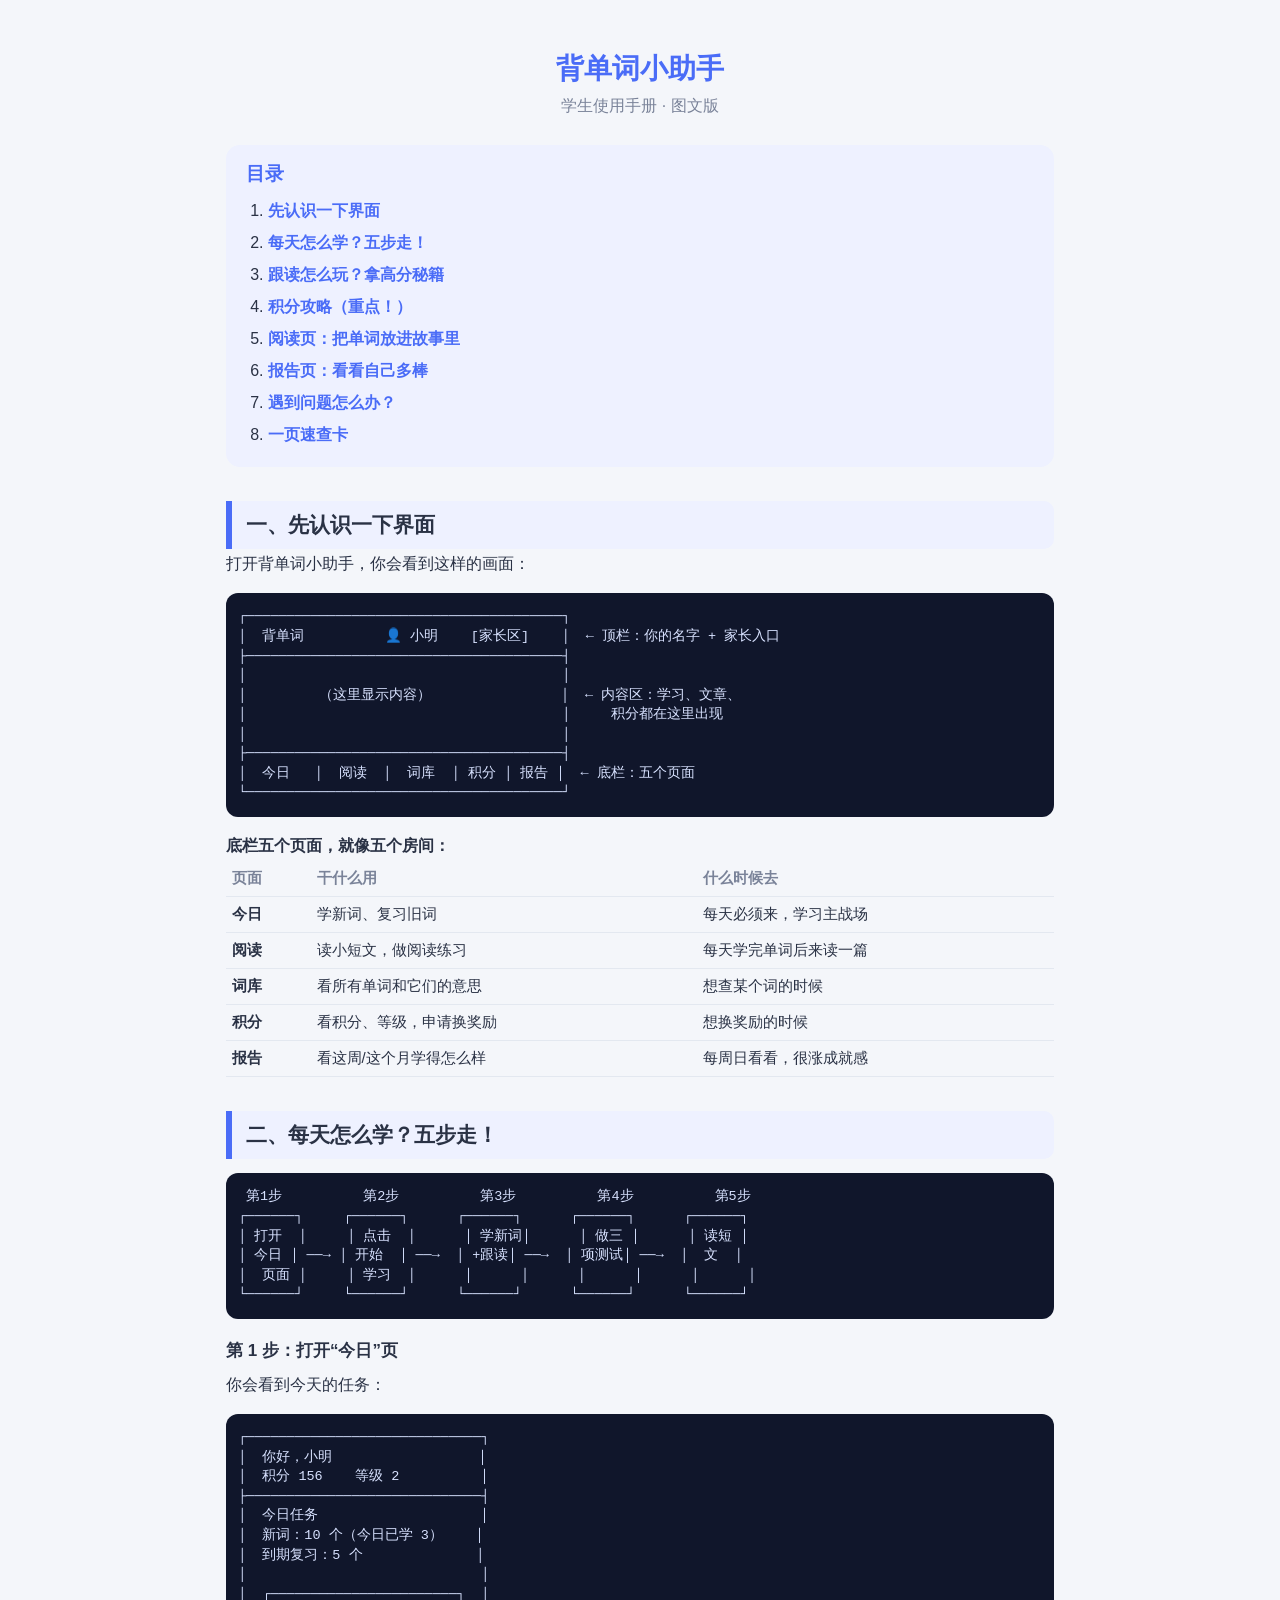
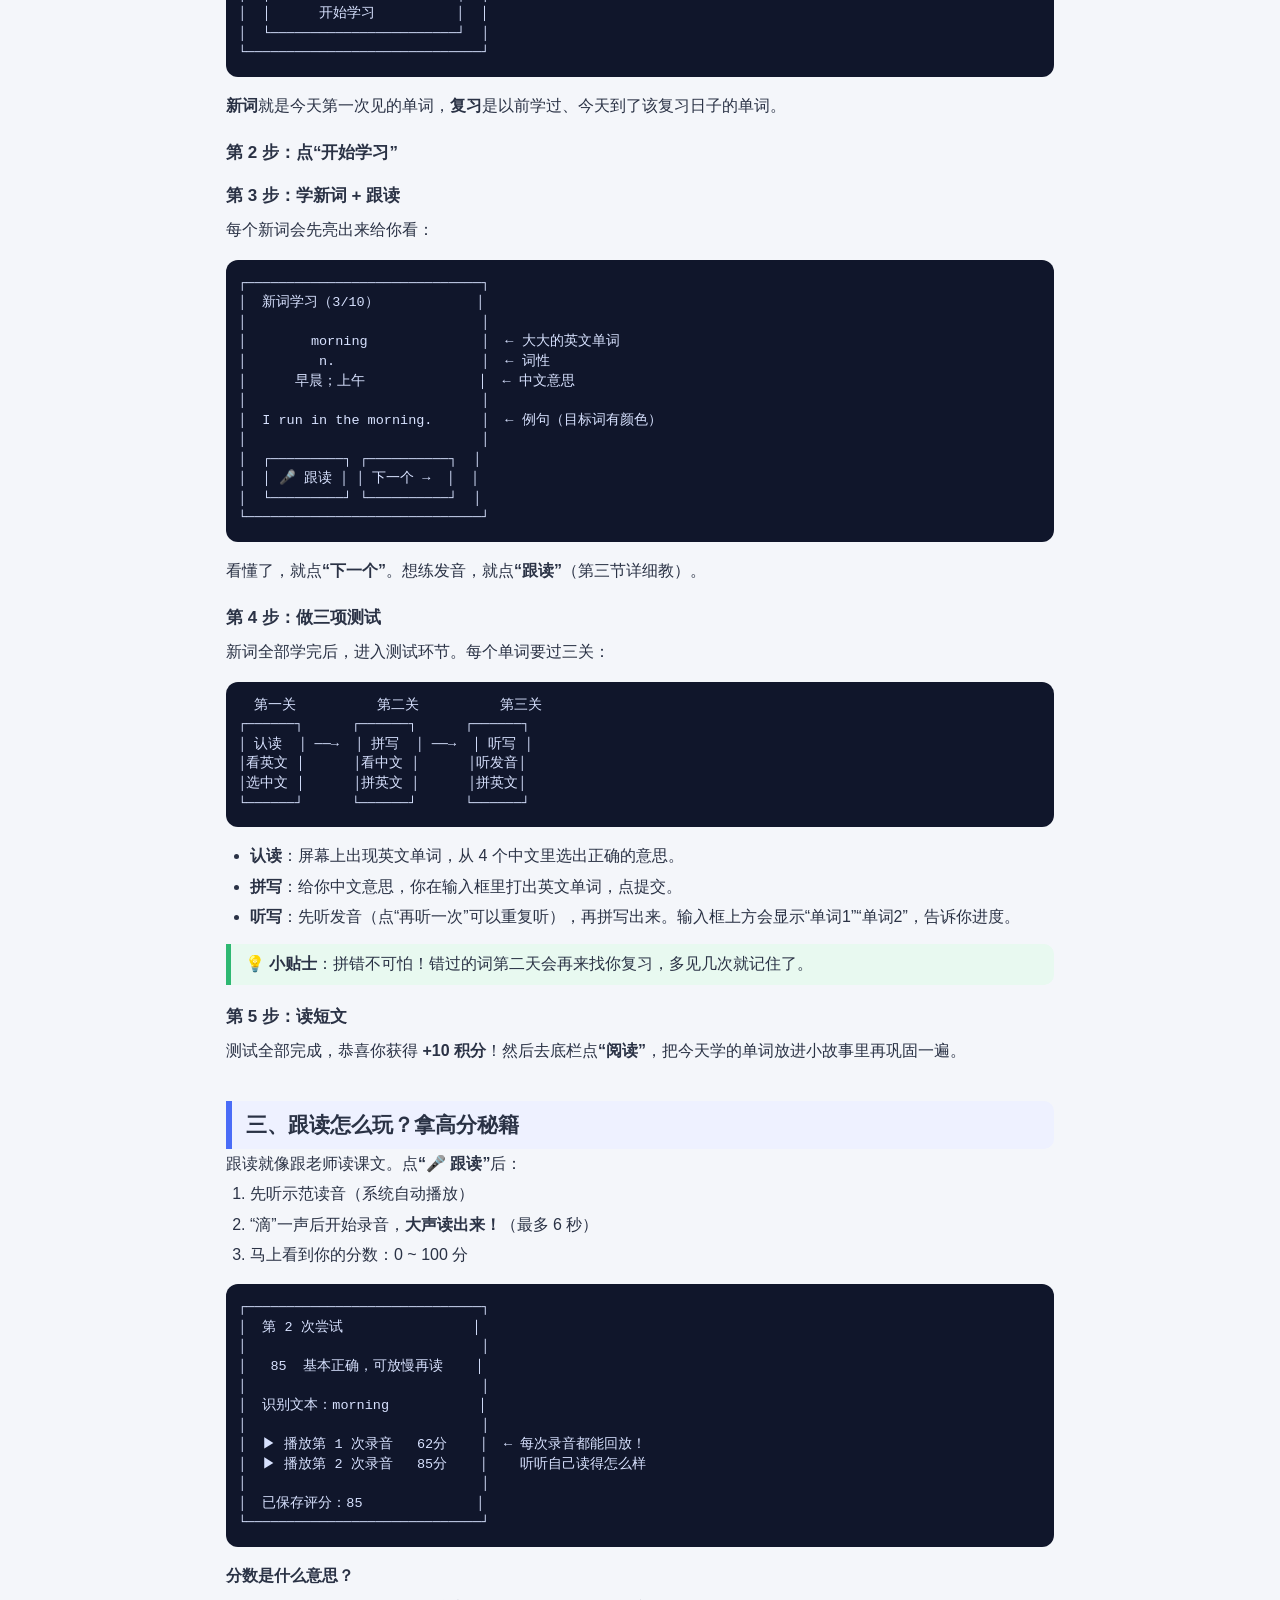
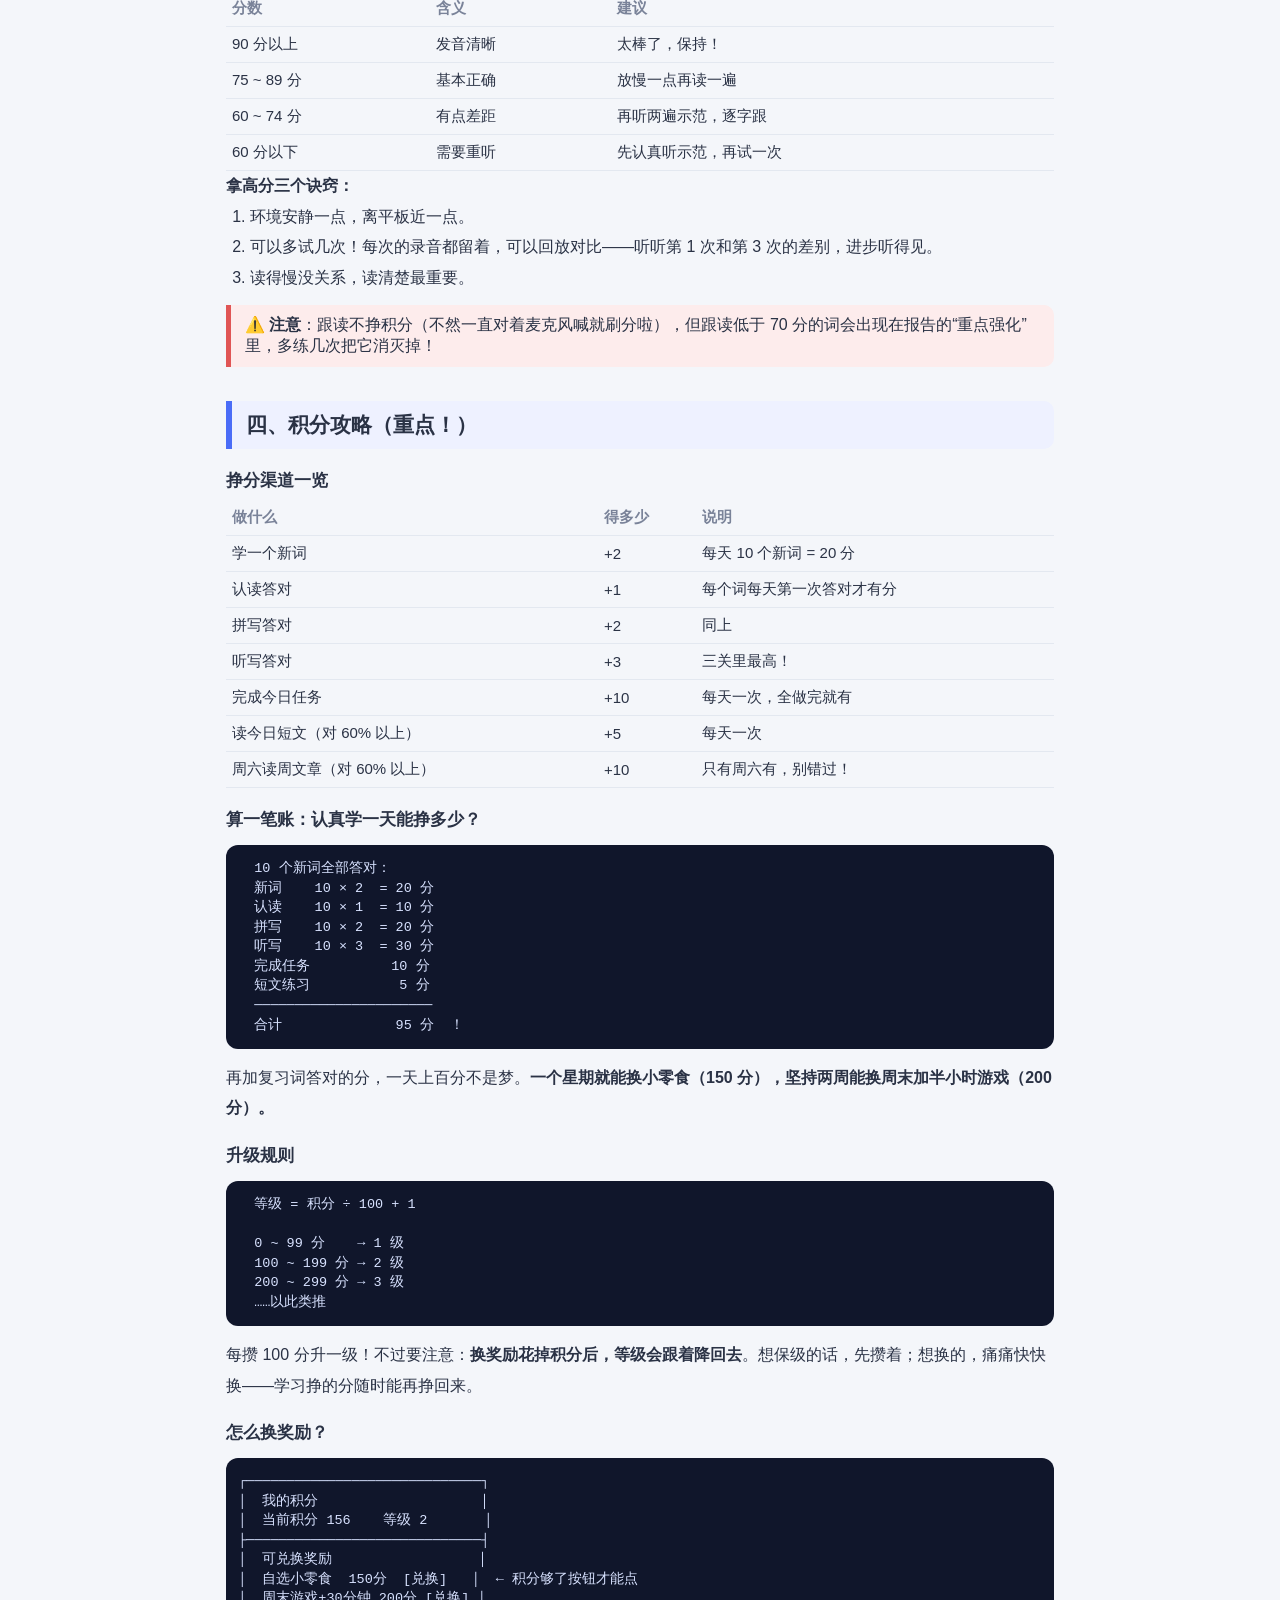
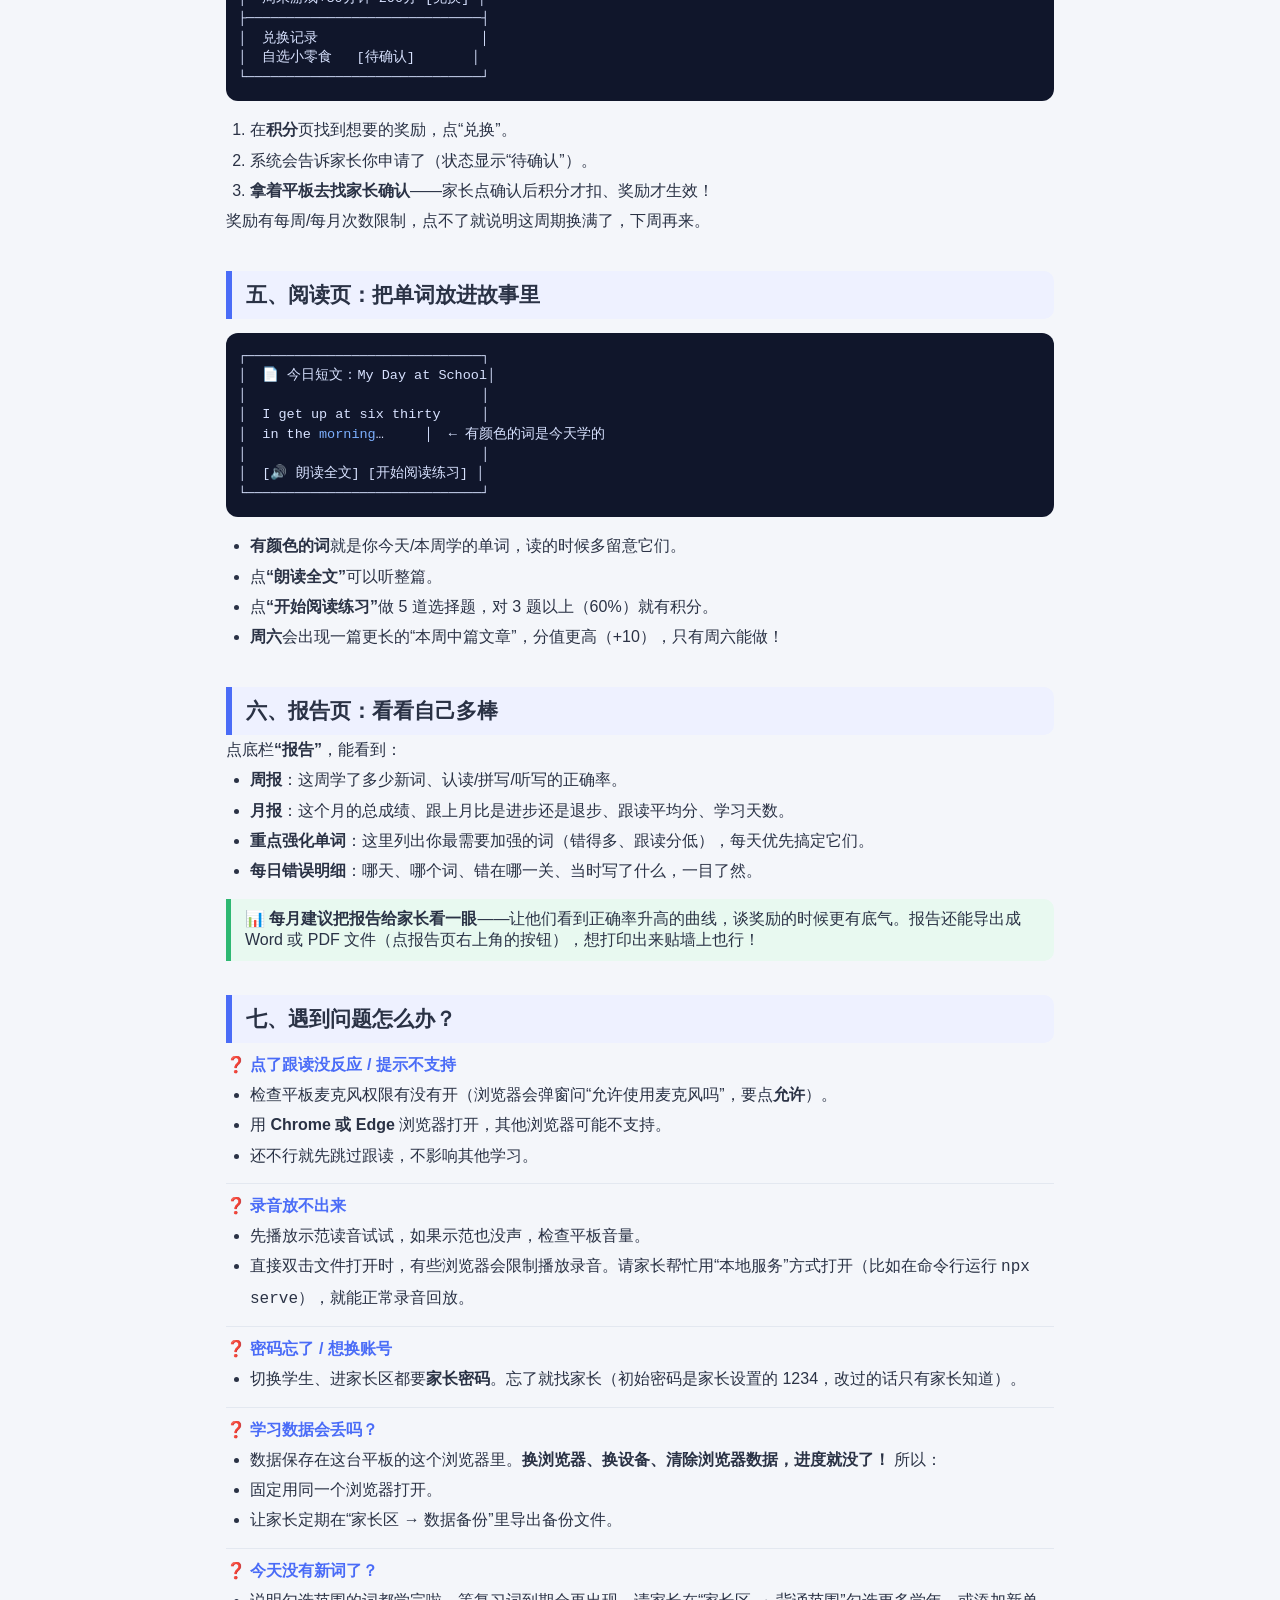
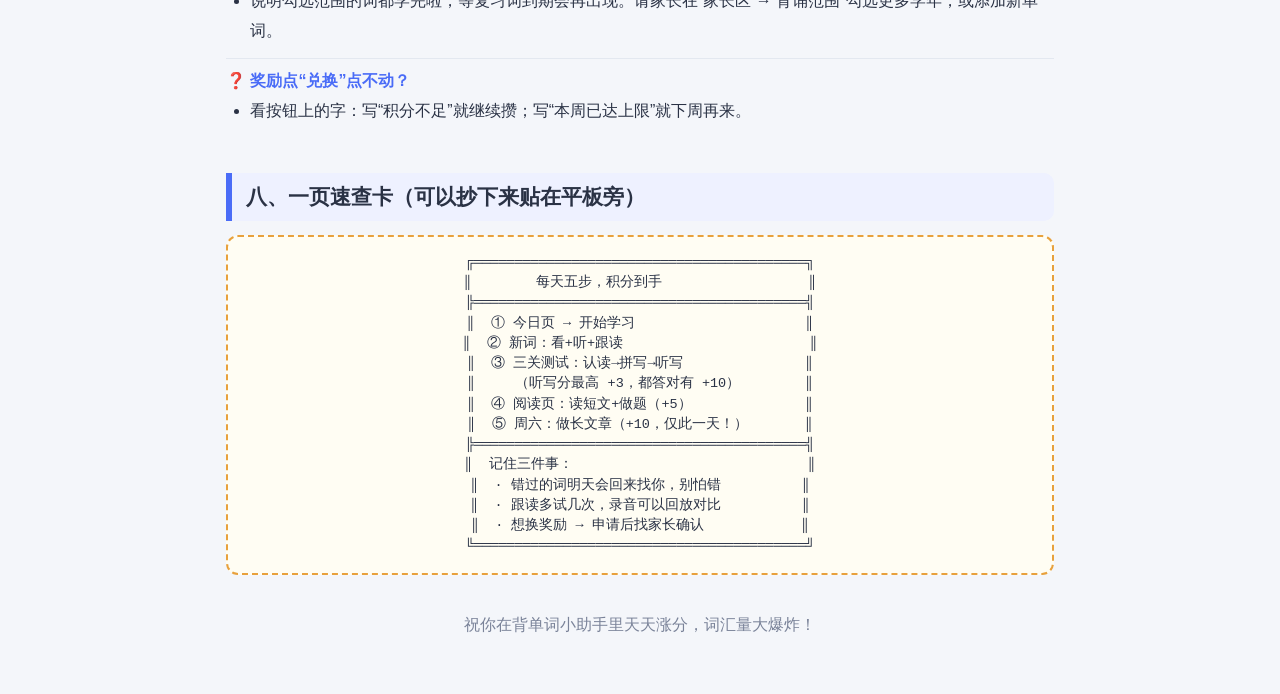
==== guide.html @ dccfdf6f "Add files via upload version1,via cc" ====
<!DOCTYPE html>
<html lang="zh-CN">
<head>
<meta charset="UTF-8">
<meta name="viewport" content="width=device-width, initial-scale=1.0">
<title>背单词小助手 · 学生使用手册</title>
<link rel="stylesheet" href="style.css">
<style>
  /* 手册专用补充样式（不污染主应用） */
  .guide-wrap { max-width: 860px; margin: 0 auto; padding: 20px 16px 60px; }
  .guide-hero { text-align: center; padding: 30px 16px 10px; }
  .guide-hero h1 { font-size: 28px; color: var(--primary); margin-bottom: 8px; }
  .guide-hero p { color: var(--text-light); }
  .guide-toc { background: #eef1ff; border-radius: var(--radius); padding: 16px 20px; margin: 18px 0; }
  .guide-toc h3 { margin-bottom: 8px; color: var(--primary); }
  .guide-toc ol { padding-left: 22px; line-height: 2; }
  .guide-toc a { color: var(--primary); text-decoration: none; font-weight: 600; }
  .guide-sec { margin-top: 34px; }
  .guide-sec > h2 {
    font-size: 21px; padding: 10px 14px; border-left: 6px solid var(--primary);
    background: #eef1ff; border-radius: 0 10px 10px 0;
  }
  .guide-sec h3 { font-size: 17px; margin: 20px 0 8px; }
  .guide-sec p, .guide-sec li { line-height: 1.9; font-size: 16px; }
  .guide-sec ul, .guide-sec ol { padding-left: 24px; }
  .guide-sec img, .guide-sec .fig { max-width: 100%; }
  .fig {
    background: #10162b; color: #d8e2ff; border-radius: 12px;
    padding: 14px 12px; margin: 14px 0; overflow-x: auto; white-space: pre;
    font-family: Consolas, "Courier New", monospace; font-size: 13.5px; line-height: 1.45;
  }
  .fig-card {
    background: #fffdf3; border: 2px dashed var(--warning); border-radius: 12px;
    padding: 16px 12px; margin: 14px 0; text-align: center;
    font-family: Consolas, "Courier New", monospace; font-size: 13.5px; line-height: 1.5;
    overflow-x: auto; white-space: pre;
  }
  .tip {
    background: #e8f9f0; border-left: 5px solid var(--success);
    border-radius: 0 10px 10px 0; padding: 10px 14px; margin: 12px 0;
  }
  .warn {
    background: #fdecec; border-left: 5px solid var(--danger);
    border-radius: 0 10px 10px 0; padding: 10px 14px; margin: 12px 0;
  }
  .qa { border-bottom: 1px solid var(--border); padding: 12px 0; }
  .qa:last-child { border-bottom: none; }
  .qa .q { font-weight: 700; color: var(--primary); margin-bottom: 4px; }
  .guide-foot { text-align: center; color: var(--text-light); margin-top: 40px; }
  table { font-size: 15px; }
</style>
</head>
<body>
<div class="guide-wrap">

  <div class="guide-hero">
    <h1>背单词小助手</h1>
    <p>学生使用手册 · 图文版</p>
  </div>

  <div class="guide-toc">
    <h3>目录</h3>
    <ol>
      <li><a href="#sec1">先认识一下界面</a></li>
      <li><a href="#sec2">每天怎么学？五步走！</a></li>
      <li><a href="#sec3">跟读怎么玩？拿高分秘籍</a></li>
      <li><a href="#sec4">积分攻略（重点！）</a></li>
      <li><a href="#sec5">阅读页：把单词放进故事里</a></li>
      <li><a href="#sec6">报告页：看看自己多棒</a></li>
      <li><a href="#sec7">遇到问题怎么办？</a></li>
      <li><a href="#sec8">一页速查卡</a></li>
    </ol>
  </div>

  <!-- ==================== 一 ==================== -->
  <div class="guide-sec" id="sec1">
    <h2>一、先认识一下界面</h2>
    <p>打开背单词小助手，你会看到这样的画面：</p>
    <div class="fig">┌───────────────────────────────────────┐
│  背单词          👤 小明    [家长区]    │  ← 顶栏：你的名字 + 家长入口
├───────────────────────────────────────┤
│                                       │
│         （这里显示内容）                │  ← 内容区：学习、文章、
│                                       │     积分都在这里出现
│                                       │
├───────────────────────────────────────┤
│  今日   │  阅读  │  词库  │ 积分 │ 报告 │  ← 底栏：五个页面
└───────────────────────────────────────┘</div>
    <p><b>底栏五个页面，就像五个房间：</b></p>
    <table>
      <thead><tr><th>页面</th><th>干什么用</th><th>什么时候去</th></tr></thead>
      <tbody>
        <tr><td><b>今日</b></td><td>学新词、复习旧词</td><td>每天必须来，学习主战场</td></tr>
        <tr><td><b>阅读</b></td><td>读小短文，做阅读练习</td><td>每天学完单词后来读一篇</td></tr>
        <tr><td><b>词库</b></td><td>看所有单词和它们的意思</td><td>想查某个词的时候</td></tr>
        <tr><td><b>积分</b></td><td>看积分、等级，申请换奖励</td><td>想换奖励的时候</td></tr>
        <tr><td><b>报告</b></td><td>看这周/这个月学得怎么样</td><td>每周日看看，很涨成就感</td></tr>
      </tbody>
    </table>
  </div>

  <!-- ==================== 二 ==================== -->
  <div class="guide-sec" id="sec2">
    <h2>二、每天怎么学？五步走！</h2>
    <div class="fig"> 第1步          第2步          第3步          第4步          第5步
┌──────┐     ┌──────┐      ┌──────┐      ┌──────┐      ┌──────┐
│ 打开  │     │ 点击  │      │ 学新词│      │ 做三 │      │ 读短 │
│ 今日 │ ──→ │ 开始  │ ──→  │ +跟读│ ──→  │ 项测试│ ──→  │  文  │
│  页面 │     │ 学习  │      │      │      │      │      │      │
└──────┘     └──────┘      └──────┘      └──────┘      └──────┘</div>

    <h3>第 1 步：打开“今日”页</h3>
    <p>你会看到今天的任务：</p>
    <div class="fig">┌─────────────────────────────┐
│  你好，小明                  │
│  积分 156    等级 2          │
├─────────────────────────────┤
│  今日任务                    │
│  新词：10 个（今日已学 3）    │
│  到期复习：5 个              │
│                             │
│  ┌───────────────────────┐  │
│  │      开始学习          │  │
│  └───────────────────────┘  │
└─────────────────────────────┘</div>
    <p><b>新词</b>就是今天第一次见的单词，<b>复习</b>是以前学过、今天到了该复习日子的单词。</p>

    <h3>第 2 步：点“开始学习”</h3>

    <h3>第 3 步：学新词 + 跟读</h3>
    <p>每个新词会先亮出来给你看：</p>
    <div class="fig">┌─────────────────────────────┐
│  新词学习（3/10）            │
│                             │
│        morning              │  ← 大大的英文单词
│         n.                  │  ← 词性
│      早晨；上午              │  ← 中文意思
│                             │
│  I run in the morning.      │  ← 例句（目标词有颜色）
│                             │
│  ┌─────────┐ ┌──────────┐  │
│  │ 🎤 跟读 │ │ 下一个 →  │  │
│  └─────────┘ └──────────┘  │
└─────────────────────────────┘</div>
    <p>看懂了，就点<b>“下一个”</b>。想练发音，就点<b>“跟读”</b>（第三节详细教）。</p>

    <h3>第 4 步：做三项测试</h3>
    <p>新词全部学完后，进入测试环节。每个单词要过三关：</p>
    <div class="fig">  第一关          第二关          第三关
┌──────┐      ┌──────┐      ┌──────┐
│ 认读  │ ──→  │ 拼写  │ ──→  │ 听写 │
│看英文 │      │看中文 │      │听发音│
│选中文 │      │拼英文 │      │拼英文│
└──────┘      └──────┘      └──────┘</div>
    <ul>
      <li><b>认读</b>：屏幕上出现英文单词，从 4 个中文里选出正确的意思。</li>
      <li><b>拼写</b>：给你中文意思，你在输入框里打出英文单词，点提交。</li>
      <li><b>听写</b>：先听发音（点“再听一次”可以重复听），再拼写出来。输入框上方会显示“单词1”“单词2”，告诉你进度。</li>
    </ul>
    <div class="tip">💡 <b>小贴士</b>：拼错不可怕！错过的词第二天会再来找你复习，多见几次就记住了。</div>

    <h3>第 5 步：读短文</h3>
    <p>测试全部完成，恭喜你获得 <b>+10 积分</b>！然后去底栏点<b>“阅读”</b>，把今天学的单词放进小故事里再巩固一遍。</p>
  </div>

  <!-- ==================== 三 ==================== -->
  <div class="guide-sec" id="sec3">
    <h2>三、跟读怎么玩？拿高分秘籍</h2>
    <p>跟读就像跟老师读课文。点<b>“🎤 跟读”</b>后：</p>
    <ol>
      <li>先听示范读音（系统自动播放）</li>
      <li>“滴”一声后开始录音，<b>大声读出来！</b>（最多 6 秒）</li>
      <li>马上看到你的分数：0 ~ 100 分</li>
    </ol>
    <div class="fig">┌─────────────────────────────┐
│  第 2 次尝试                │
│                             │
│   85  基本正确，可放慢再读    │
│                             │
│  识别文本：morning           │
│                             │
│  ▶ 播放第 1 次录音   62分    │  ← 每次录音都能回放！
│  ▶ 播放第 2 次录音   85分    │    听听自己读得怎么样
│                             │
│  已保存评分：85              │
└─────────────────────────────┘</div>
    <p><b>分数是什么意思？</b></p>
    <table>
      <thead><tr><th>分数</th><th>含义</th><th>建议</th></tr></thead>
      <tbody>
        <tr><td>90 分以上</td><td>发音清晰</td><td>太棒了，保持！</td></tr>
        <tr><td>75 ~ 89 分</td><td>基本正确</td><td>放慢一点再读一遍</td></tr>
        <tr><td>60 ~ 74 分</td><td>有点差距</td><td>再听两遍示范，逐字跟</td></tr>
        <tr><td>60 分以下</td><td>需要重听</td><td>先认真听示范，再试一次</td></tr>
      </tbody>
    </table>
    <p><b>拿高分三个诀窍：</b></p>
    <ol>
      <li>环境安静一点，离平板近一点。</li>
      <li>可以多试几次！每次的录音都留着，可以回放对比——听听第 1 次和第 3 次的差别，进步听得见。</li>
      <li>读得慢没关系，读清楚最重要。</li>
    </ol>
    <div class="warn">⚠️ <b>注意</b>：跟读不挣积分（不然一直对着麦克风喊就刷分啦），但跟读低于 70 分的词会出现在报告的“重点强化”里，多练几次把它消灭掉！</div>
  </div>

  <!-- ==================== 四 ==================== -->
  <div class="guide-sec" id="sec4">
    <h2>四、积分攻略（重点！）</h2>

    <h3>挣分渠道一览</h3>
    <table>
      <thead><tr><th>做什么</th><th>得多少</th><th>说明</th></tr></thead>
      <tbody>
        <tr><td>学一个新词</td><td>+2</td><td>每天 10 个新词 = 20 分</td></tr>
        <tr><td>认读答对</td><td>+1</td><td>每个词每天第一次答对才有分</td></tr>
        <tr><td>拼写答对</td><td>+2</td><td>同上</td></tr>
        <tr><td>听写答对</td><td>+3</td><td>三关里最高！</td></tr>
        <tr><td>完成今日任务</td><td>+10</td><td>每天一次，全做完就有</td></tr>
        <tr><td>读今日短文（对 60% 以上）</td><td>+5</td><td>每天一次</td></tr>
        <tr><td>周六读周文章（对 60% 以上）</td><td>+10</td><td>只有周六有，别错过！</td></tr>
      </tbody>
    </table>

    <h3>算一笔账：认真学一天能挣多少？</h3>
    <div class="fig">  10 个新词全部答对：
  新词    10 × 2  = 20 分
  认读    10 × 1  = 10 分
  拼写    10 × 2  = 20 分
  听写    10 × 3  = 30 分
  完成任务          10 分
  短文练习           5 分
  ──────────────────────
  合计              95 分  ！</div>
    <p>再加复习词答对的分，一天上百分不是梦。<b>一个星期就能换小零食（150 分），坚持两周能换周末加半小时游戏（200 分）。</b></p>

    <h3>升级规则</h3>
    <div class="fig">  等级 = 积分 ÷ 100 + 1

  0 ~ 99 分    → 1 级
  100 ~ 199 分 → 2 级
  200 ~ 299 分 → 3 级
  ……以此类推</div>
    <p>每攒 100 分升一级！不过要注意：<b>换奖励花掉积分后，等级会跟着降回去</b>。想保级的话，先攒着；想换的，痛痛快快换——学习挣的分随时能再挣回来。</p>

    <h3>怎么换奖励？</h3>
    <div class="fig">┌─────────────────────────────┐
│  我的积分                    │
│  当前积分 156    等级 2       │
├─────────────────────────────┤
│  可兑换奖励                  │
│  自选小零食  150分  [兑换]   │  ← 积分够了按钮才能点
│  周末游戏+30分钟 200分 [兑换] │
├─────────────────────────────┤
│  兑换记录                    │
│  自选小零食   [待确认]       │
└─────────────────────────────┘</div>
    <ol>
      <li>在<b>积分</b>页找到想要的奖励，点“兑换”。</li>
      <li>系统会告诉家长你申请了（状态显示“待确认”）。</li>
      <li><b>拿着平板去找家长确认</b>——家长点确认后积分才扣、奖励才生效！</li>
    </ol>
    <p>奖励有每周/每月次数限制，点不了就说明这周期换满了，下周再来。</p>
  </div>

  <!-- ==================== 五 ==================== -->
  <div class="guide-sec" id="sec5">
    <h2>五、阅读页：把单词放进故事里</h2>
    <div class="fig">┌─────────────────────────────┐
│  📄 今日短文：My Day at School│
│                             │
│  I get up at six thirty     │
│  in the <span style="color:#7db0ff">morning</span>…     │  ← 有颜色的词是今天学的
│                             │
│  [🔊 朗读全文] [开始阅读练习] │
└─────────────────────────────┘</div>
    <ul>
      <li><b>有颜色的词</b>就是你今天/本周学的单词，读的时候多留意它们。</li>
      <li>点<b>“朗读全文”</b>可以听整篇。</li>
      <li>点<b>“开始阅读练习”</b>做 5 道选择题，对 3 题以上（60%）就有积分。</li>
      <li><b>周六</b>会出现一篇更长的“本周中篇文章”，分值更高（+10），只有周六能做！</li>
    </ul>
  </div>

  <!-- ==================== 六 ==================== -->
  <div class="guide-sec" id="sec6">
    <h2>六、报告页：看看自己多棒</h2>
    <p>点底栏<b>“报告”</b>，能看到：</p>
    <ul>
      <li><b>周报</b>：这周学了多少新词、认读/拼写/听写的正确率。</li>
      <li><b>月报</b>：这个月的总成绩、跟上月比是进步还是退步、跟读平均分、学习天数。</li>
      <li><b>重点强化单词</b>：这里列出你最需要加强的词（错得多、跟读分低），每天优先搞定它们。</li>
      <li><b>每日错误明细</b>：哪天、哪个词、错在哪一关、当时写了什么，一目了然。</li>
    </ul>
    <div class="tip">📊 <b>每月建议把报告给家长看一眼</b>——让他们看到正确率升高的曲线，谈奖励的时候更有底气。报告还能导出成 Word 或 PDF 文件（点报告页右上角的按钮），想打印出来贴墙上也行！</div>
  </div>

  <!-- ==================== 七 ==================== -->
  <div class="guide-sec" id="sec7">
    <h2>七、遇到问题怎么办？</h2>

    <div class="qa"><div class="q">❓ 点了跟读没反应 / 提示不支持</div>
      <ul>
        <li>检查平板麦克风权限有没有开（浏览器会弹窗问“允许使用麦克风吗”，要点<b>允许</b>）。</li>
        <li>用 <b>Chrome 或 Edge</b> 浏览器打开，其他浏览器可能不支持。</li>
        <li>还不行就先跳过跟读，不影响其他学习。</li>
      </ul>
    </div>

    <div class="qa"><div class="q">❓ 录音放不出来</div>
      <ul>
        <li>先播放示范读音试试，如果示范也没声，检查平板音量。</li>
        <li>直接双击文件打开时，有些浏览器会限制播放录音。请家长帮忙用“本地服务”方式打开（比如在命令行运行 <code>npx serve</code>），就能正常录音回放。</li>
      </ul>
    </div>

    <div class="qa"><div class="q">❓ 密码忘了 / 想换账号</div>
      <ul>
        <li>切换学生、进家长区都要<b>家长密码</b>。忘了就找家长（初始密码是家长设置的 1234，改过的话只有家长知道）。</li>
      </ul>
    </div>

    <div class="qa"><div class="q">❓ 学习数据会丢吗？</div>
      <ul>
        <li>数据保存在这台平板的这个浏览器里。<b>换浏览器、换设备、清除浏览器数据，进度就没了！</b> 所以：</li>
        <li>固定用同一个浏览器打开。</li>
        <li>让家长定期在“家长区 → 数据备份”里导出备份文件。</li>
      </ul>
    </div>

    <div class="qa"><div class="q">❓ 今天没有新词了？</div>
      <ul>
        <li>说明勾选范围的词都学完啦，等复习词到期会再出现。请家长在“家长区 → 背诵范围”勾选更多学年，或添加新单词。</li>
      </ul>
    </div>

    <div class="qa"><div class="q">❓ 奖励点“兑换”点不动？</div>
      <ul>
        <li>看按钮上的字：写“积分不足”就继续攒；写“本周已达上限”就下周再来。</li>
      </ul>
    </div>
  </div>

  <!-- ==================== 八 ==================== -->
  <div class="guide-sec" id="sec8">
    <h2>八、一页速查卡（可以抄下来贴在平板旁）</h2>
    <div class="fig-card">╔═════════════════════════════════════════╗
║        每天五步，积分到手                  ║
╠═════════════════════════════════════════╣
║  ① 今日页 → 开始学习                     ║
║  ② 新词：看+听+跟读                       ║
║  ③ 三关测试：认读→拼写→听写               ║
║     （听写分最高 +3，都答对有 +10）        ║
║  ④ 阅读页：读短文+做题（+5）              ║
║  ⑤ 周六：做长文章（+10，仅此一天！）       ║
╠═════════════════════════════════════════╣
║  记住三件事：                             ║
║  · 错过的词明天会回来找你，别怕错          ║
║  · 跟读多试几次，录音可以回放对比          ║
║  · 想换奖励 → 申请后找家长确认            ║
╚═════════════════════════════════════════╝</div>
  </div>

  <div class="guide-foot">
    <p>祝你在背单词小助手里天天涨分，词汇量大爆炸！</p>
  </div>

</div>
</body>
</html>
---- style.css ----
/* 初中英语背单词 - 平板优先样式 */
* { box-sizing: border-box; margin: 0; padding: 0; -webkit-tap-highlight-color: transparent; }

:root {
  --primary: #4a6cf7;
  --primary-dark: #3a55d9;
  --success: #2eb872;
  --danger: #e05555;
  --warning: #e8a13c;
  --bg: #f4f6fa;
  --card: #ffffff;
  --text: #2a3245;
  --text-light: #7a8399;
  --border: #e3e8f0;
  --radius: 14px;
}

html, body { height: 100%; }
body {
  font-family: "PingFang SC", "Microsoft YaHei", "Segoe UI", sans-serif;
  background: var(--bg);
  color: var(--text);
  font-size: 16px;
}

#app { display: flex; flex-direction: column; height: 100vh; max-width: 900px; margin: 0 auto; }

/* 顶部栏 */
.topbar {
  display: flex; align-items: center; gap: 10px;
  padding: 10px 16px; background: var(--primary); color: #fff;
  flex-shrink: 0;
}
.topbar-title { font-size: 18px; font-weight: 700; flex: 1; }
.topbar-user, .topbar-parent {
  background: rgba(255,255,255,.18); color: #fff; border: none;
  border-radius: 20px; padding: 8px 14px; font-size: 15px; cursor: pointer;
}
.topbar-user:active, .topbar-parent:active { background: rgba(255,255,255,.32); }

/* 内容区 */
.content { flex: 1; overflow-y: auto; padding: 16px; }

/* 底部导航 */
.bottom-nav {
  display: flex; flex-shrink: 0; background: var(--card);
  border-top: 1px solid var(--border);
  padding-bottom: env(safe-area-inset-bottom);
}
.nav-btn {
  flex: 1; padding: 12px 4px; border: none; background: none;
  font-size: 15px; color: var(--text-light); cursor: pointer;
}
.nav-btn.active { color: var(--primary); font-weight: 700; }

/* 通用卡片与按钮 */
.card {
  background: var(--card); border-radius: var(--radius);
  padding: 16px; margin-bottom: 14px; box-shadow: 0 1px 4px rgba(30,40,80,.06);
}
.card h3 { font-size: 17px; margin-bottom: 10px; }
.card h4 { font-size: 15px; margin: 10px 0 6px; }

.btn {
  display: inline-block; border: none; border-radius: 12px;
  padding: 12px 22px; font-size: 16px; cursor: pointer;
  background: var(--primary); color: #fff;
}
.btn:active { background: var(--primary-dark); }
.btn.success { background: var(--success); }
.btn.danger { background: var(--danger); }
.btn.ghost { background: #fff; color: var(--primary); border: 1px solid var(--primary); }
.btn.small { padding: 7px 14px; font-size: 14px; border-radius: 9px; }
.btn.block { display: block; width: 100%; }
.btn:disabled { opacity: .5; cursor: not-allowed; }

.muted { color: var(--text-light); font-size: 14px; }
.big-num { font-size: 34px; font-weight: 800; color: var(--primary); }
.row { display: flex; gap: 10px; flex-wrap: wrap; align-items: center; }
.spread { display: flex; justify-content: space-between; align-items: center; gap: 10px; }

/* 进度条 */
.progress { height: 10px; background: var(--border); border-radius: 6px; overflow: hidden; }
.progress > div { height: 100%; background: var(--success); transition: width .25s; }

/* 学习页 */
.word-card { text-align: center; padding: 26px 16px; }
.word-text { font-size: 46px; font-weight: 800; letter-spacing: 1px; }
.word-pos { color: var(--text-light); margin: 4px 0; font-style: italic; }
.word-meaning { font-size: 22px; margin: 8px 0; }
.word-example { color: var(--text-light); font-size: 15px; margin: 10px 0 4px; line-height: 1.6; }
.word-example .hl { color: var(--primary); font-weight: 700; }
.stage-tag { display: inline-block; background: #eef1ff; color: var(--primary); border-radius: 8px; padding: 4px 12px; font-size: 13px; margin-bottom: 12px; }

/* 认读选项 */
.quiz-options { display: grid; grid-template-columns: 1fr 1fr; gap: 10px; margin-top: 14px; }
.quiz-options .btn { background: #fff; color: var(--text); border: 2px solid var(--border); }
.quiz-options .btn.correct { border-color: var(--success); background: #e8f9f0; color: var(--success); }
.quiz-options .btn.wrong { border-color: var(--danger); background: #fdecec; color: var(--danger); }

/* 拼写/听写输入 */
input[type="text"], input[type="password"], input[type="number"], select, textarea {
  width: 100%; padding: 12px; font-size: 17px; border: 2px solid var(--border);
  border-radius: 10px; outline: none; background: #fff; color: var(--text);
}
input:focus, select:focus { border-color: var(--primary); }
.spell-input { text-align: center; font-size: 22px; letter-spacing: 2px; }

/* 跟读区域 */
.followread-box { background: #f8f9fd; border-radius: 10px; padding: 12px; margin-top: 12px; }
.score-badge { font-size: 26px; font-weight: 800; }
.score-good { color: var(--success); }
.score-mid { color: var(--warning); }
.score-bad { color: var(--danger); }

/* 阅读页 */
.article-title { font-size: 20px; font-weight: 700; margin-bottom: 8px; }
.article-body { font-size: 17px; line-height: 1.9; }
.article-body .hl { color: var(--primary); font-weight: 700; text-decoration: underline; }

/* 表格 */
table { width: 100%; border-collapse: collapse; font-size: 14px; }
th, td { padding: 8px 6px; text-align: left; border-bottom: 1px solid var(--border); }
th { color: var(--text-light); font-weight: 600; white-space: nowrap; }
tr.disabled-row { opacity: .45; }

/* 标签 */
.tag { display: inline-block; border-radius: 6px; padding: 2px 8px; font-size: 12px; margin: 0 4px 4px 0; }
.tag.g { background: #eef1ff; color: var(--primary); }
.tag.sel { background: var(--primary); color: #fff; }
.tag.weak { background: #fdecec; color: var(--danger); }
.tag.mastered { background: #e8f9f0; color: var(--success); }

/* 弹窗 */
.modal-root {
  position: fixed; inset: 0; background: rgba(20,25,45,.5);
  display: flex; align-items: center; justify-content: center; z-index: 100; padding: 16px;
}
.modal-root.hidden { display: none; }
.modal {
  background: #fff; border-radius: 16px; padding: 20px;
  width: 100%; max-width: 520px; max-height: 86vh; overflow-y: auto;
}
.modal h3 { margin-bottom: 14px; }
.modal-actions { display: flex; gap: 10px; margin-top: 16px; }
.modal-actions .btn { flex: 1; }

/* 表单行 */
.form-row { margin-bottom: 12px; }
.form-row label { display: block; font-size: 14px; color: var(--text-light); margin-bottom: 4px; }
.check-grid { display: grid; grid-template-columns: repeat(auto-fill, minmax(150px, 1fr)); gap: 8px; }
.check-item {
  display: flex; align-items: center; gap: 8px; padding: 8px 10px;
  border: 2px solid var(--border); border-radius: 10px; cursor: pointer; font-size: 15px;
}
.check-item.on { border-color: var(--primary); background: #eef1ff; }

/* 家长区 */
.parent-tabs { display: flex; gap: 8px; margin-bottom: 14px; flex-wrap: wrap; }
.parent-tabs .btn { background: #eef1ff; color: var(--primary); }
.parent-tabs .btn.active { background: var(--primary); color: #fff; }

/* 词库管理：按学年分组 */
.grade-block { margin-top: 14px; }
.grade-head {
  display: flex; align-items: center; gap: 10px; flex-wrap: wrap;
  padding: 8px 0; border-bottom: 2px solid var(--border);
}
.grade-head b { font-size: 16px; }

/* 音标 */
.word-phon { color: var(--text-light); font-size: 16px; margin-top: 2px; }

/* 列表条目 */
.list-item {
  display: flex; justify-content: space-between; align-items: center; gap: 10px;
  padding: 10px 0; border-bottom: 1px solid var(--border);
}
.list-item:last-child { border-bottom: none; }

/* 报告 */
.stat-grid { display: grid; grid-template-columns: repeat(auto-fit, minmax(130px, 1fr)); gap: 10px; }
.stat-box { background: #f8f9fd; border-radius: 10px; padding: 12px; text-align: center; }
.stat-box .label { font-size: 13px; color: var(--text-light); }
.stat-box .value { font-size: 24px; font-weight: 800; color: var(--primary); margin-top: 2px; }

.err-item { padding: 8px 0; border-bottom: 1px dashed var(--border); font-size: 14px; }
.err-item:last-child { border-bottom: none; }

@media (max-width: 480px) {
  .quiz-options { grid-template-columns: 1fr; }
  .word-text { font-size: 36px; }
}
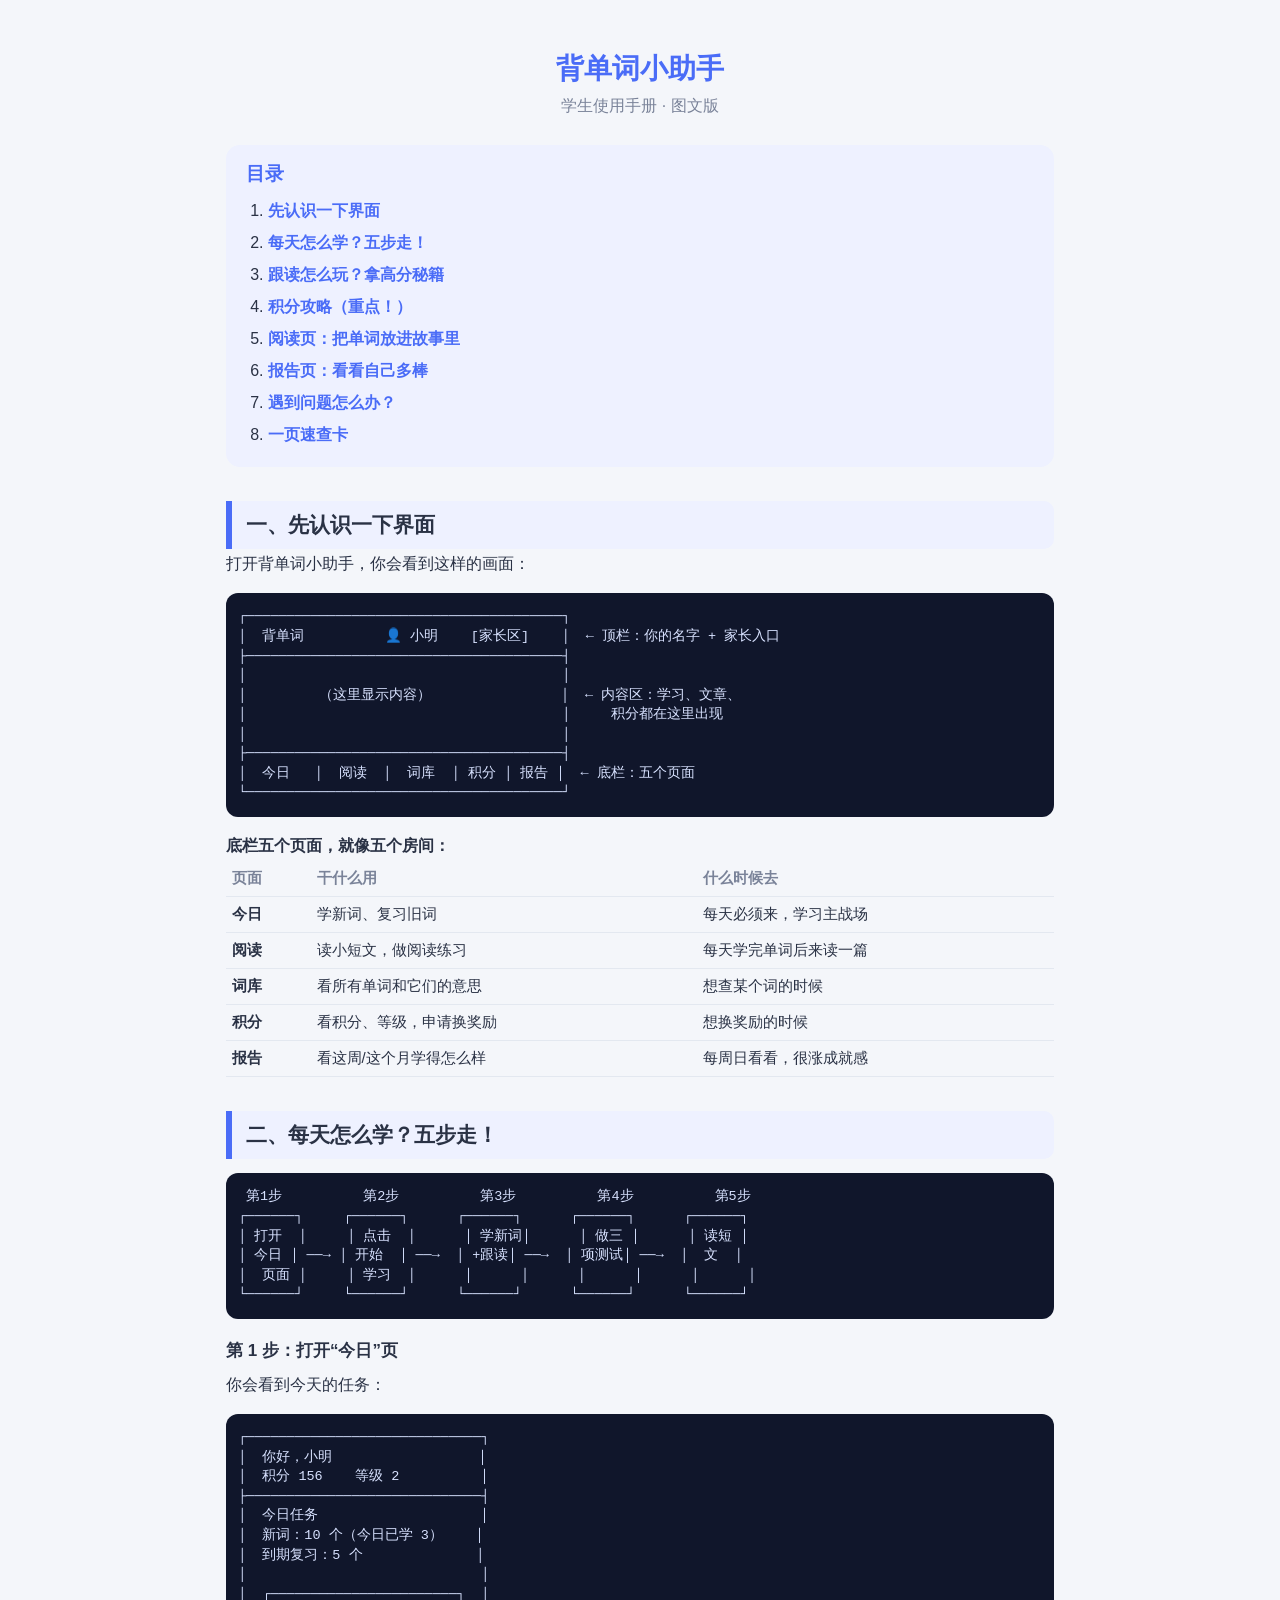
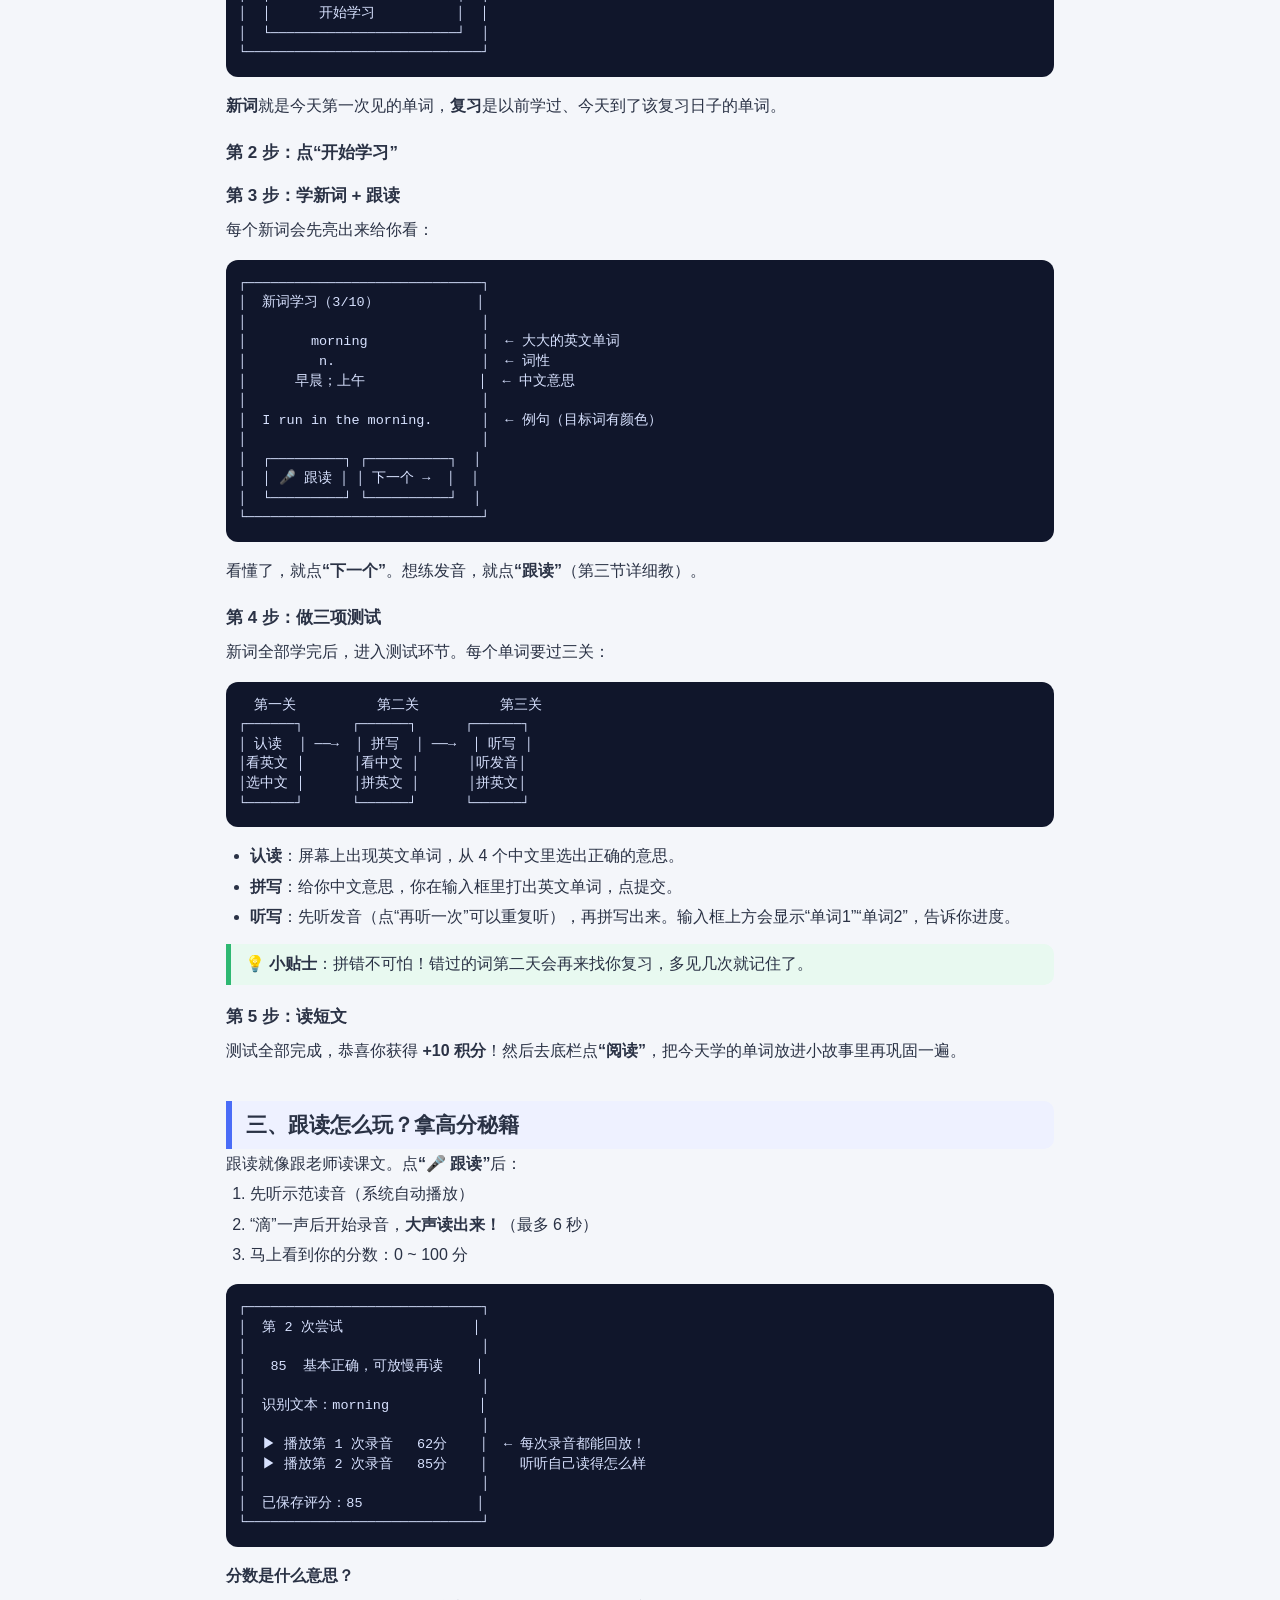
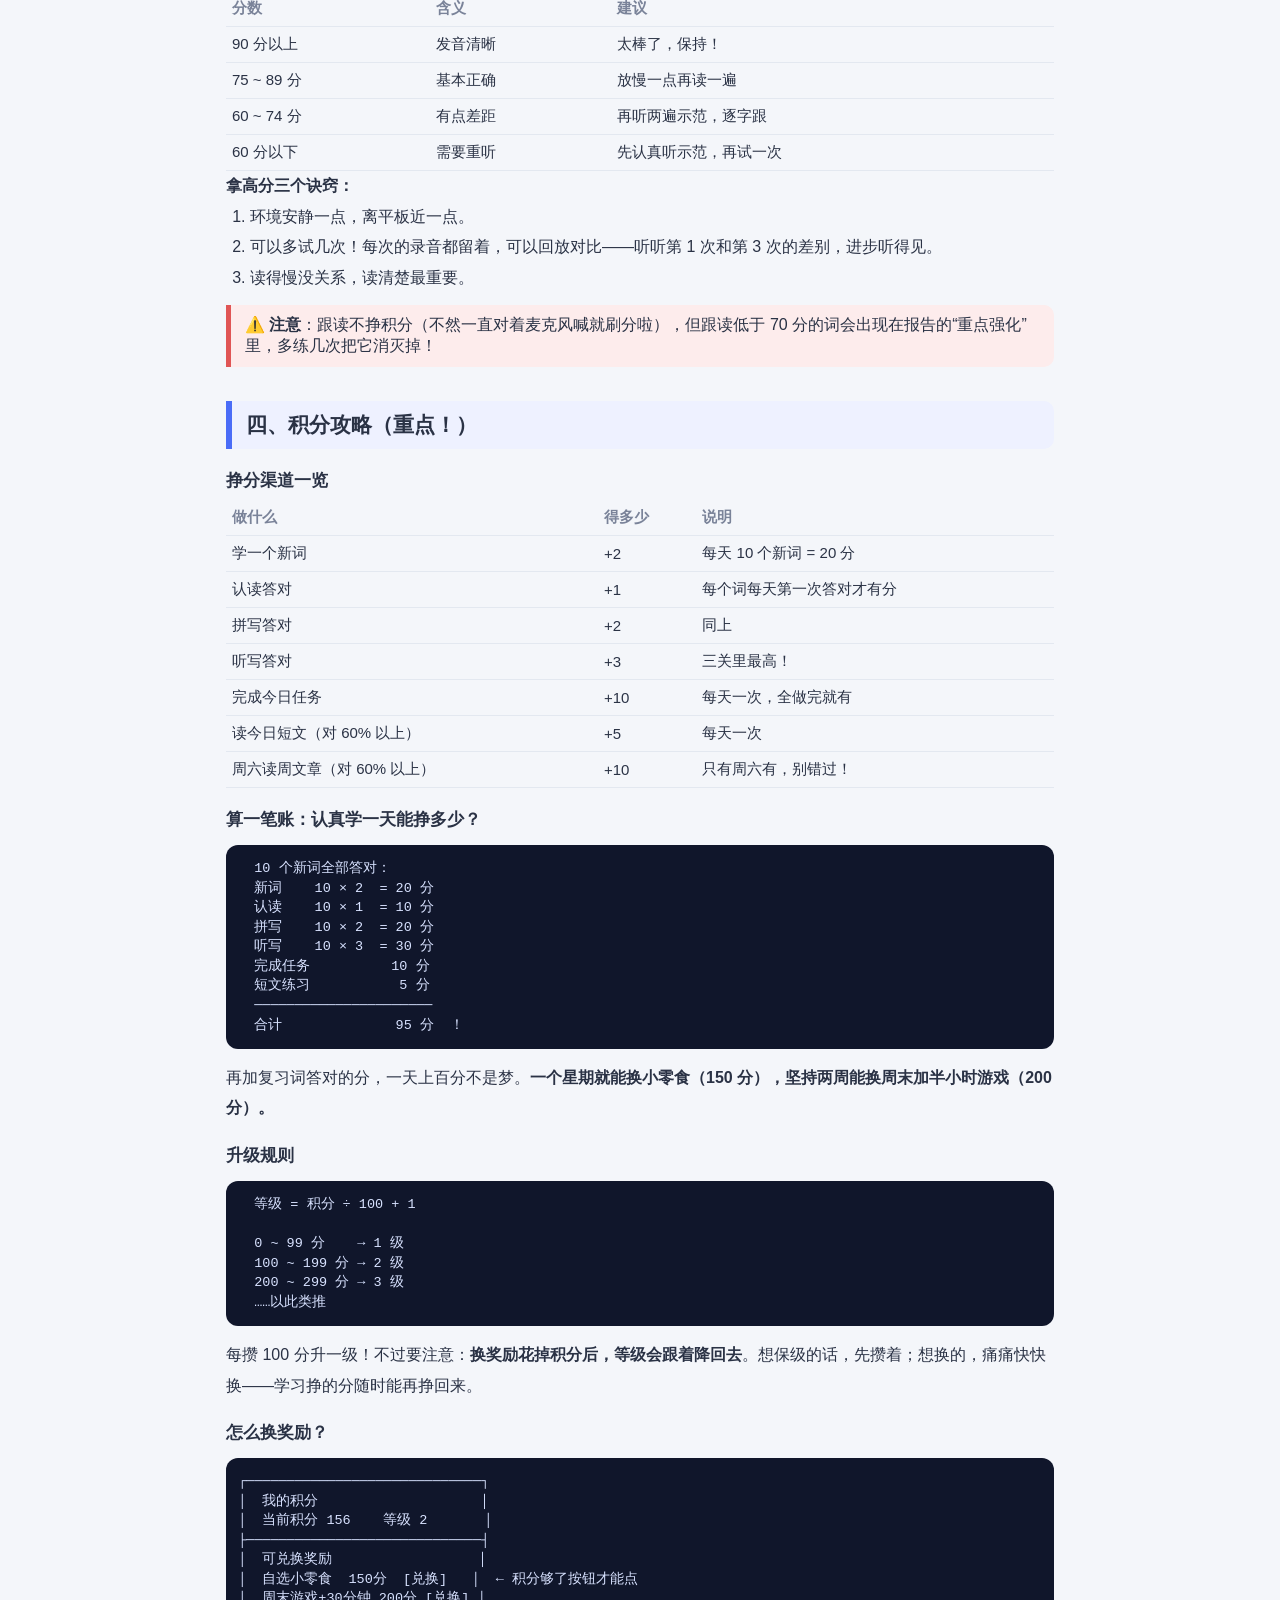
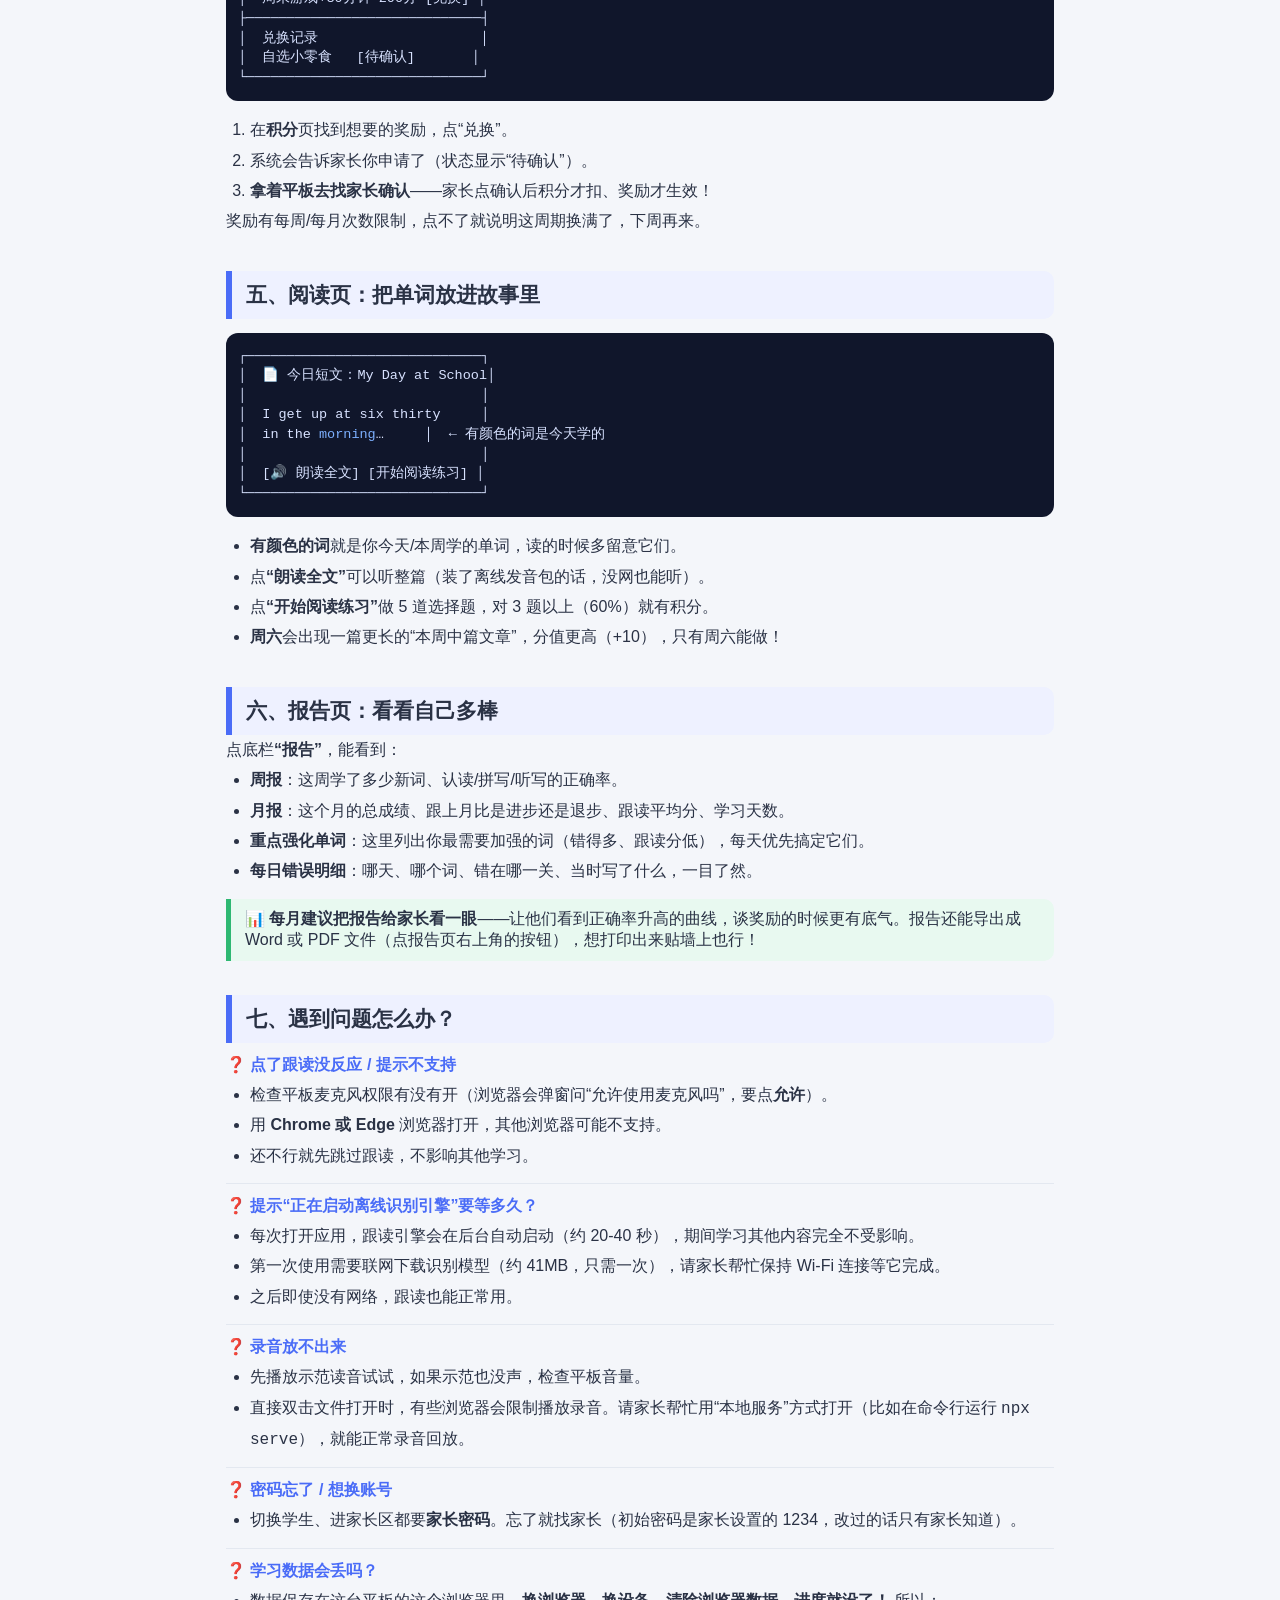
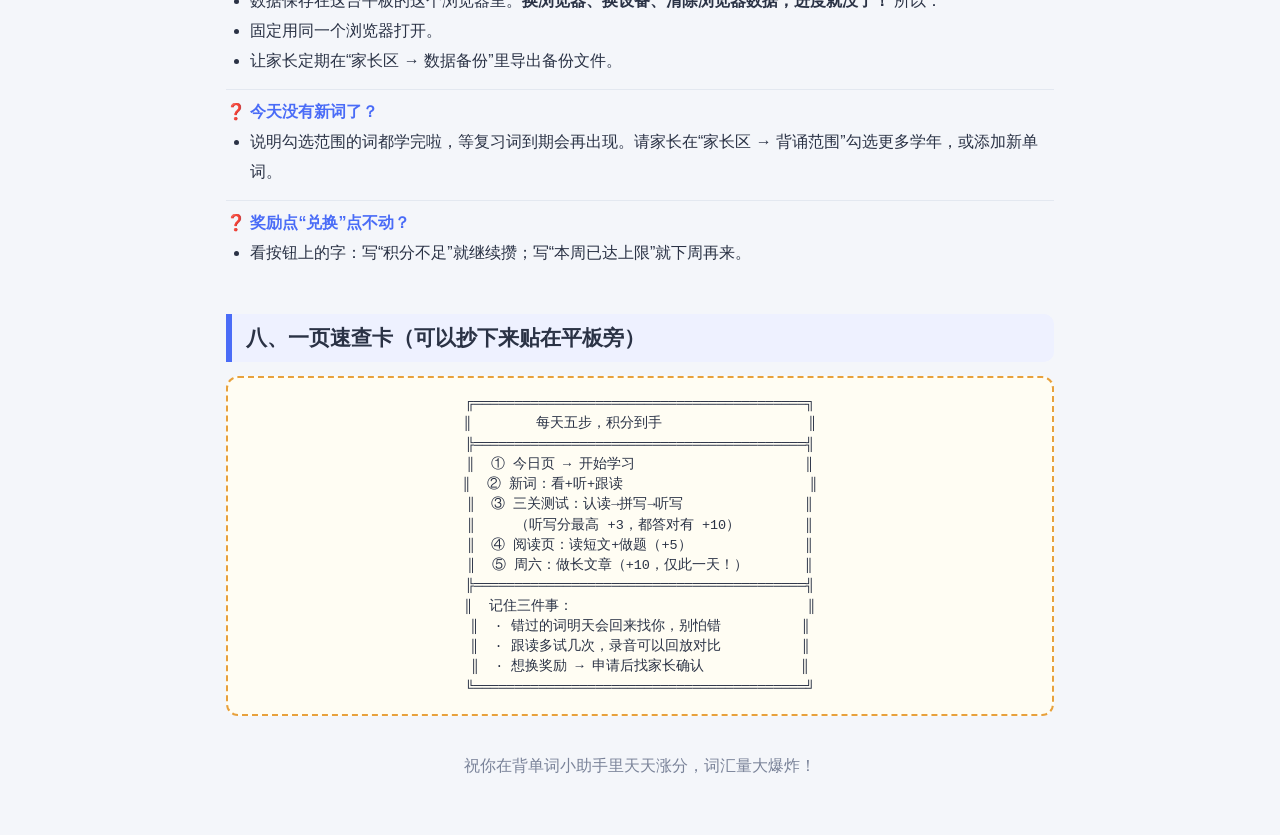
==== commit c2209814: "文档更新：离线语音能力说明（v1.2.5-v1.3.1 变化） - parent-guide：家长区页签表补语音诊断/离线发音（6→8）；新增   八点五节'离线语音'（发音包 21MB 含文章朗读 " ====
--- a/guide.html
+++ b/guide.html
@@ -275,7 +275,7 @@
 └─────────────────────────────┘</div>
     <ul>
       <li><b>有颜色的词</b>就是你今天/本周学的单词，读的时候多留意它们。</li>
-      <li>点<b>“朗读全文”</b>可以听整篇。</li>
+      <li>点<b>“朗读全文”</b>可以听整篇（装了离线发音包的话，没网也能听）。</li>
       <li>点<b>“开始阅读练习”</b>做 5 道选择题，对 3 题以上（60%）就有积分。</li>
       <li><b>周六</b>会出现一篇更长的“本周中篇文章”，分值更高（+10），只有周六能做！</li>
     </ul>
@@ -303,6 +303,14 @@
         <li>检查平板麦克风权限有没有开（浏览器会弹窗问“允许使用麦克风吗”，要点<b>允许</b>）。</li>
         <li>用 <b>Chrome 或 Edge</b> 浏览器打开，其他浏览器可能不支持。</li>
         <li>还不行就先跳过跟读，不影响其他学习。</li>
+      </ul>
+    </div>
+
+    <div class="qa"><div class="q">❓ 提示“正在启动离线识别引擎”要等多久？</div>
+      <ul>
+        <li>每次打开应用，跟读引擎会在后台自动启动（约 20-40 秒），期间学习其他内容完全不受影响。</li>
+        <li>第一次使用需要联网下载识别模型（约 41MB，只需一次），请家长帮忙保持 Wi-Fi 连接等它完成。</li>
+        <li>之后即使没有网络，跟读也能正常用。</li>
       </ul>
     </div>
 
--- a/style.css
+++ b/style.css
@@ -113,6 +113,32 @@
 .score-mid { color: var(--warning); }
 .score-bad { color: var(--danger); }
 
+/* 学习卡"下一个"按钮：固定右下角 */
+.next-row { display: flex; justify-content: flex-end; margin-top: 14px; }
+.next-row .btn { min-width: 130px; }
+
+/* 语音状态栏（朗读引擎链提示） */
+.tts-status {
+  margin-top: 10px; padding: 10px 12px; border-radius: 10px;
+  font-size: 13px; line-height: 1.6; background: #fff7e6; color: #8a5b00;
+  border: 1px solid #ffe2b0;
+}
+
+/* 语音诊断面板 */
+.diag-box { background: #f8f9fd; border-radius: 10px; padding: 12px; margin: 10px 0; }
+.diag-row { padding: 5px 0; font-size: 14px; border-bottom: 1px dashed #e3e6f0; }
+.diag-row:last-child { border-bottom: none; }
+
+/* 模型下载进度条 */
+.model-progress { height: 12px; border-radius: 6px; background: #e8ebf5; overflow: hidden; margin: 8px 0 4px; }
+.model-progress > div { height: 100%; background: var(--primary); transition: width .2s; }
+.model-progress.indeterminate > div {
+  width: 35%; animation: indet 1.2s infinite ease-in-out;
+}
+@keyframes indet {
+  0% { margin-left: -35%; } 100% { margin-left: 100%; }
+}
+
 /* 阅读页 */
 .article-title { font-size: 20px; font-weight: 700; margin-bottom: 8px; }
 .article-body { font-size: 17px; line-height: 1.9; }
